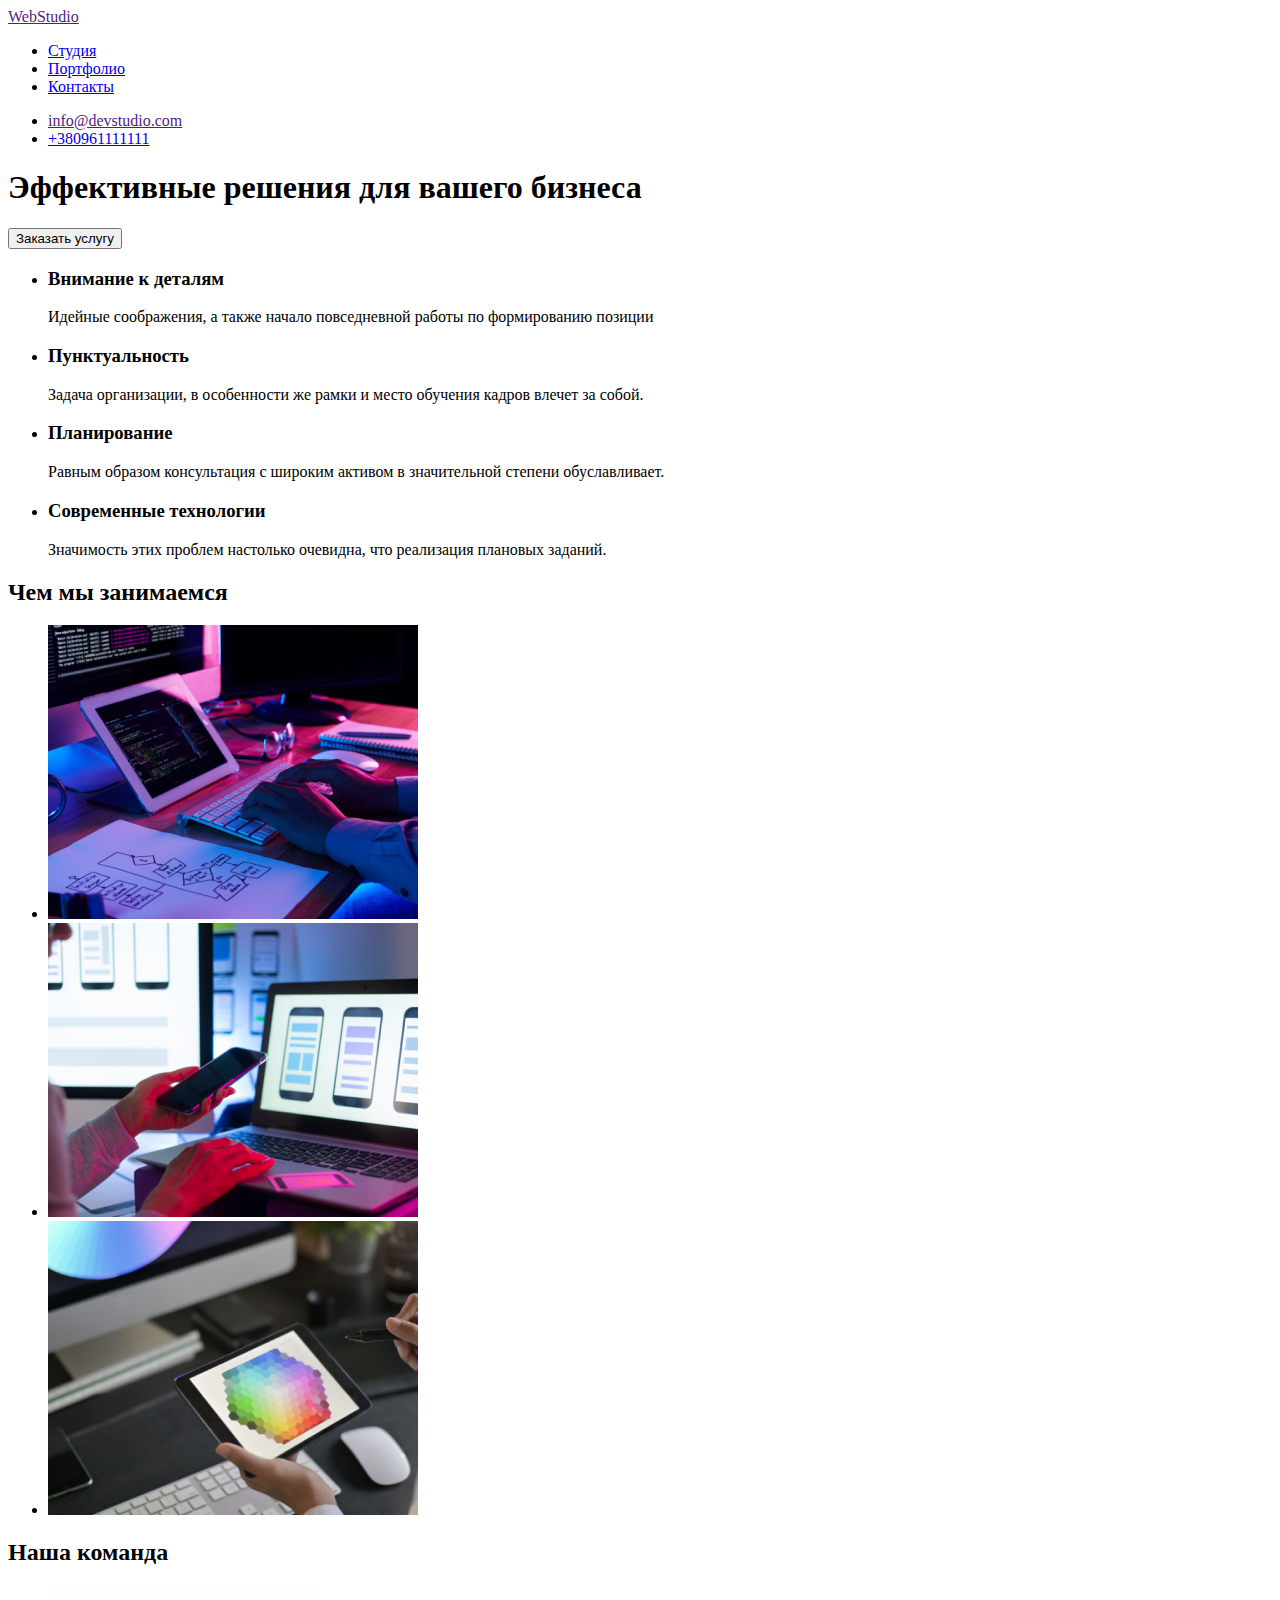
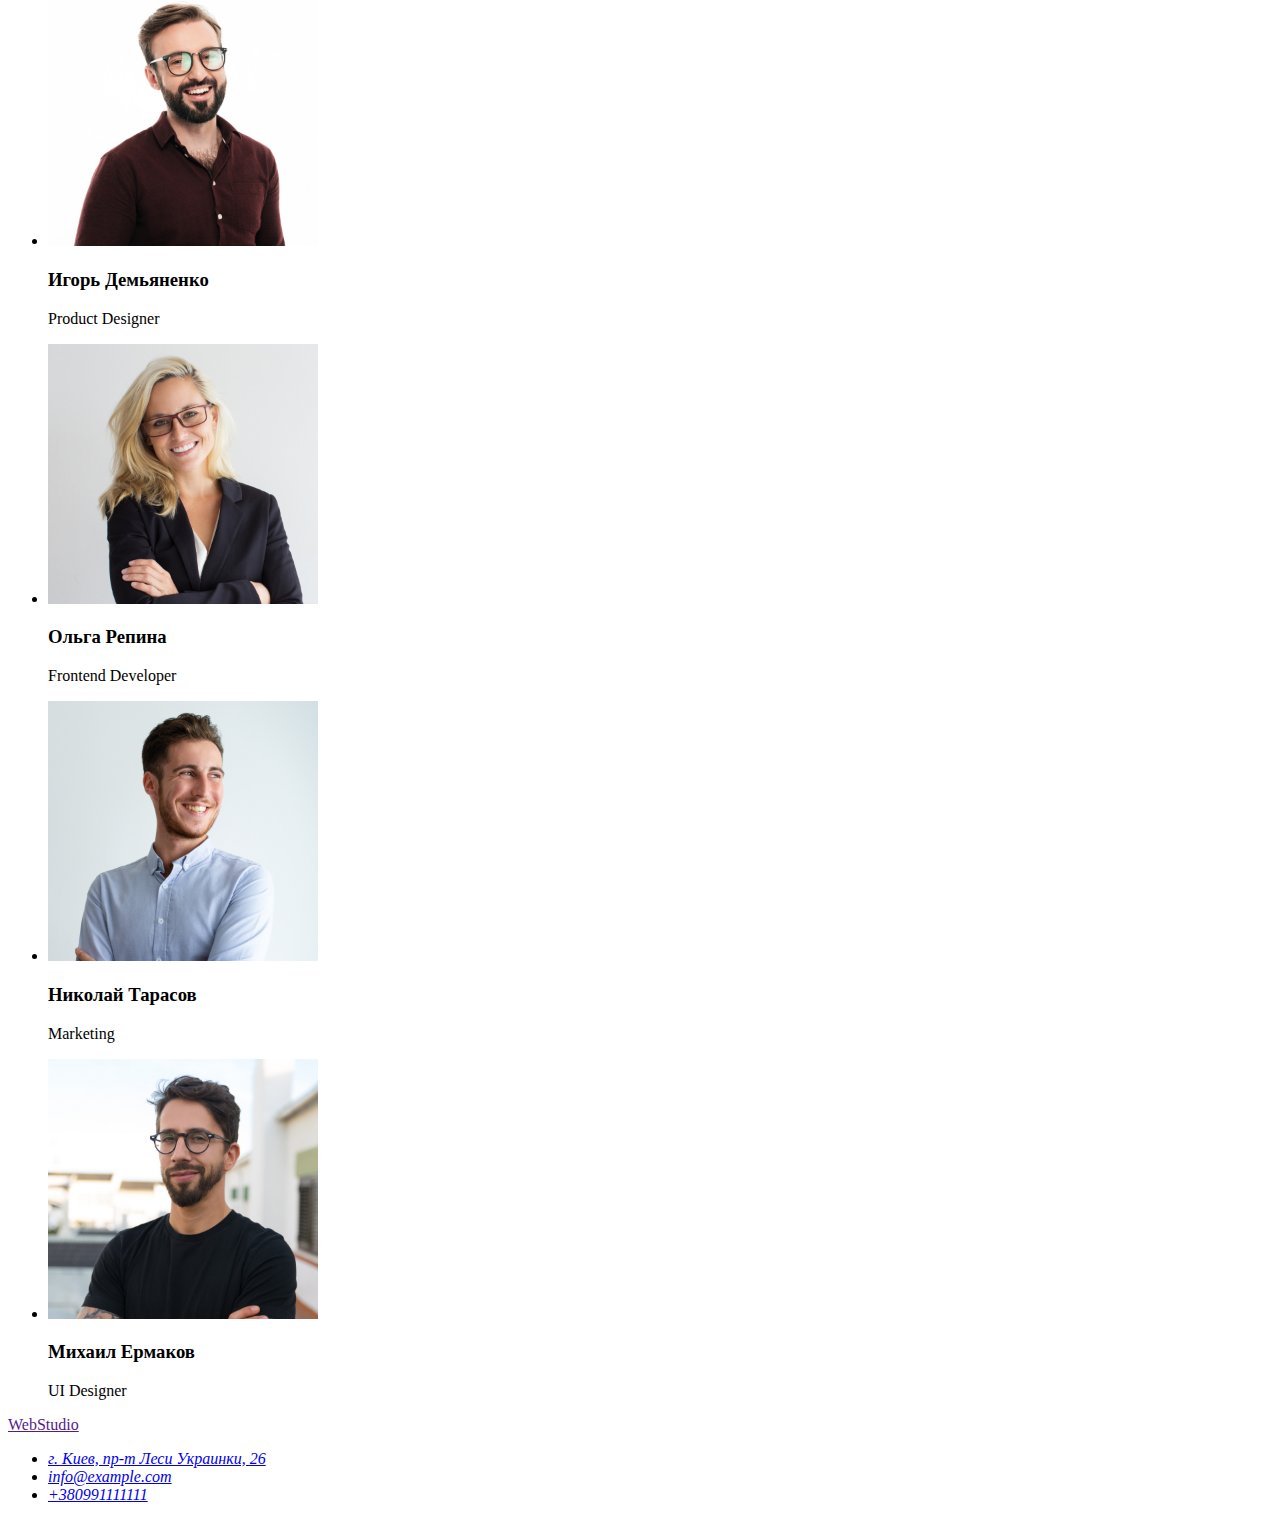
==== index.html @ a827f058 "1" ====
<!DOCTYPE html>
<html lang="en">
<head>
    <meta charset="UTF-8">
    <meta name="viewport" content="width=device-width, initial-scale=1.0">
    <title>WebStudio</title>
</head>
<body>
    <header>
      <nav>
        <a href="">WebStudio</a>
        <ul>
          <li><a href="#studio">Студия</a></li>
          <li><a href="#portfolio">Портфолио</a></li>
          <li><a href="#contacts">Контакты</a></li>
        </ul>
      </nav>
    </header>  
    <header>
        <ul>
          <li><a href="">info@devstudio.com</a></li>
          <li><a href="tel:+380961111111">+380961111111</a></Li>        
        </ul>
    </header>
    <!-- Уникальный контент страницы -->
    <main>
    <section id="studio">
       <div>
          <h1>Эффективные решения для вашего бизнеса</h1>
          <button type="button">Заказать услугу</button>
       </div>
    </section>
    <section>
    <!-- скрытый заголовок h2 -->
            <h2 hidden>особенности</h2>  
       <div>
        <ul>
            <li>
            <h3>Внимание к деталям</h3>
            <p>Идейные соображения, а также
                начало повседневной работы по
                формированию позиции
            </p>
            </li>
            <li>
            <h3>Пунктуальность</h3>
            <p>Задача организации, в особенности 
               же рамки и место обучения кадров 
               влечет за собой.
            </p>
            </li>
            <li>
            <h3>Планирование</h3>
            <p>Равным образом консультация с
               широким активом в значительной 
               степени обуславливает.
            </p>           
            </li>
            <li>
            <h3>Современные технологии</h3>
            <p>Значимость этих проблем настолько
               очевидна, что реализация плановых 
               заданий.
            </p>
            </li>
        </ul>                       
       </div>
    </section>
    <section id="portfolio">
        
            <h2>Чем мы занимаемся</h2>  
        <ul>
            <li><img src="img/img-1.jpg" width="370" height="294" alt="Розработка сайта" /></li>
            <li><img src="img/img-2.jpg" width="370" height="294" alt="Адаптация сайта" /></li>
            <li><img src="img/img-3.jpg" width="370" height="294" alt="Дизайн сайта" /></li>
        </ul>            
    </section>
    <section>     
            <h2>Наша команда</h2>       
        <ul>
            <li>
            <img src="img/img-4.jpg" width="270" height="260" alt="Product Designer Игорь Демьяненко" />
            <h3 lang="ru">Игорь Демьяненко</h3>
            <p lang="en">Product Designer</p>
        </ul>
       
        <ul>
            <li>
            <img src="img/img-5.jpg" width="270" height="260" alt="Frontend Developer Ольга Репина" />
            <h3 lang="ru">Ольга Репина</h3>
            <p lang="en">Frontend Developer</p>
        </ul>
       
        <ul>
            <li>
            <img src="img/img-6.jpg" width="270" height="260" alt="Marketing Николай Тарасов" />
            <h3 lang="ru">Николай Тарасов</h3>
            <p lang="en">Marketing</p>
        </ul>
        <ul>
            <li>
            <img src="img/img-7.jpg" width="270" height="260" alt="UI Designer Михаил Ермаков" />
            <h3 lang="ru">Михаил Ермаков</h3>
            <p lang="en">UI Designer</p>
        </ul>
    </section>
    </main> 
    <footer id="contacts">
        <a href="">WebStudio</a>
        <address>
            <ul>
                <li><a href="https://goo.gl/maps/YbcNqUV9bsxS3P7BA" target="blanc" rel="noopener noopener"> г. Киев, пр-т Леси Украинки, 26 </a></li>
                <li><a href="mailto:info@example.com">info@example.com</a></li>
                <li><a href="tel:+380991111111">+380991111111</a></li>
            </ul>
        </address>
    </footer>
</body>
</html>
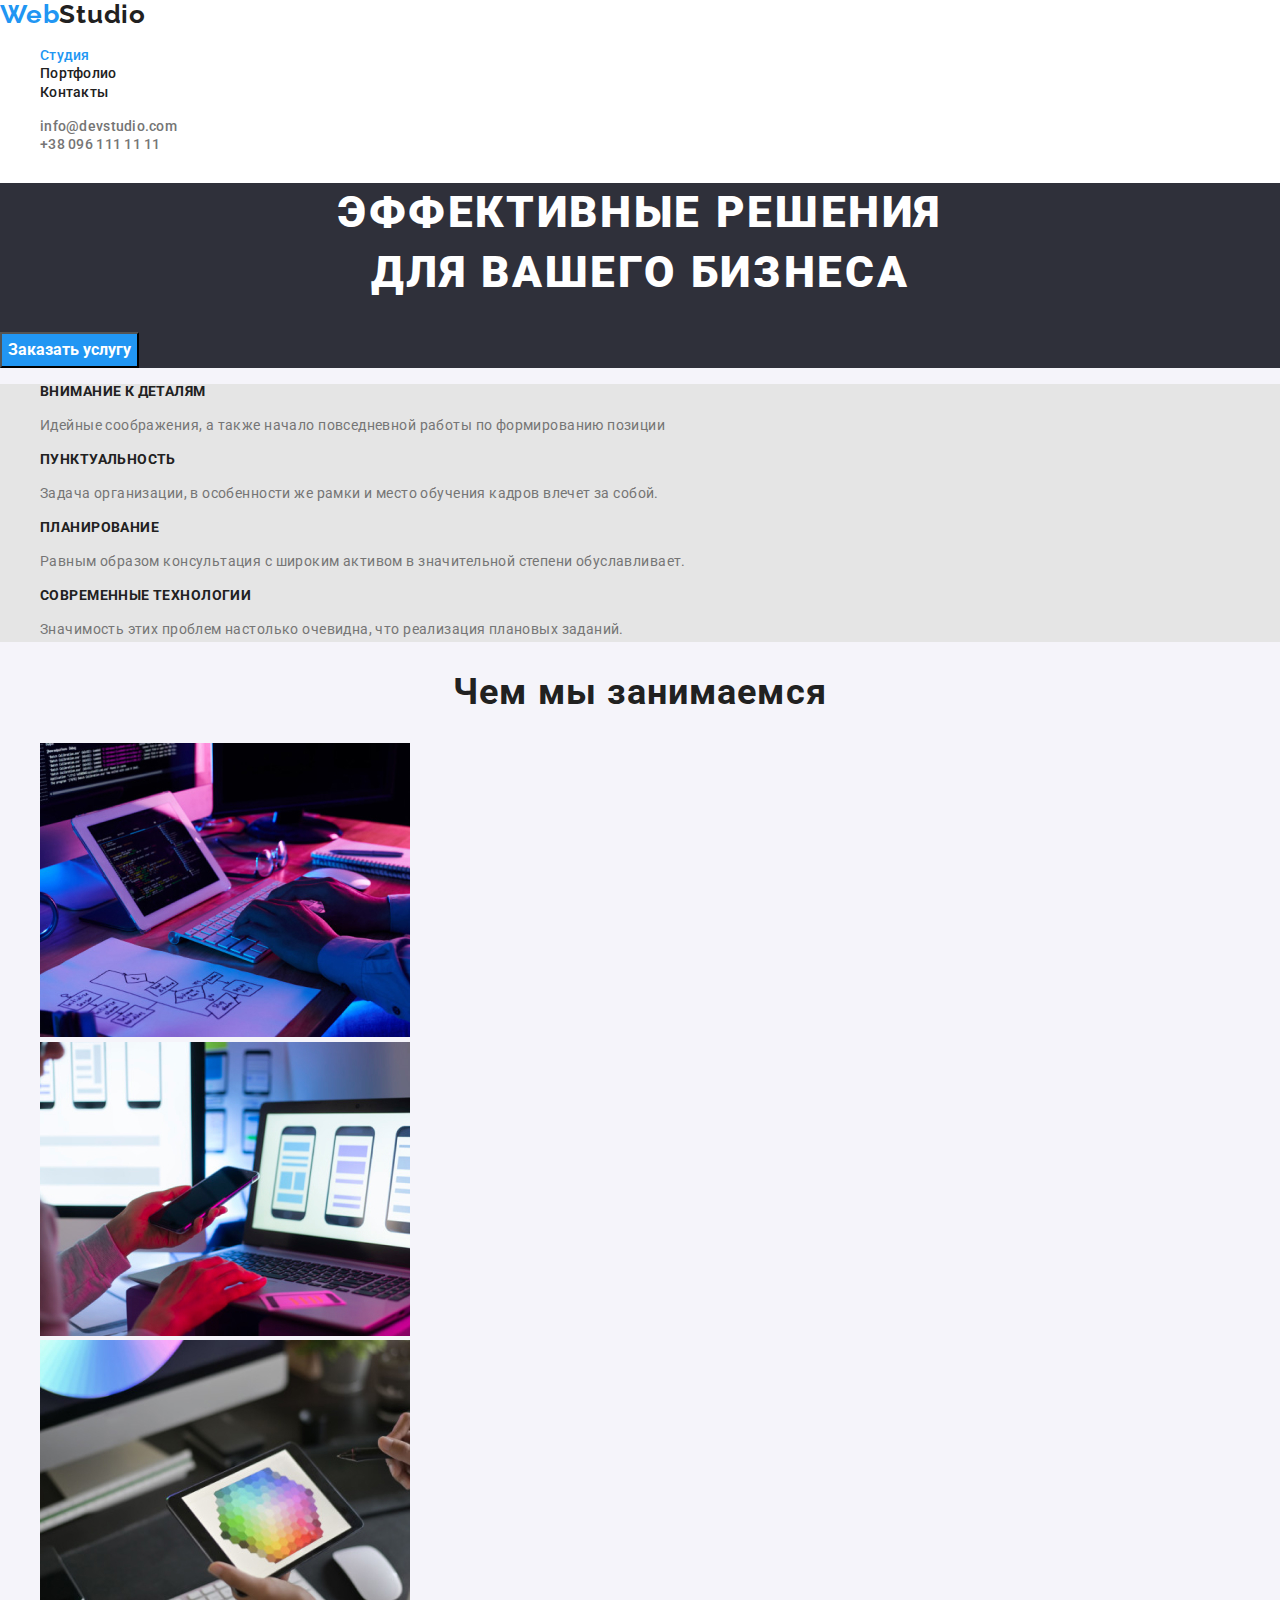
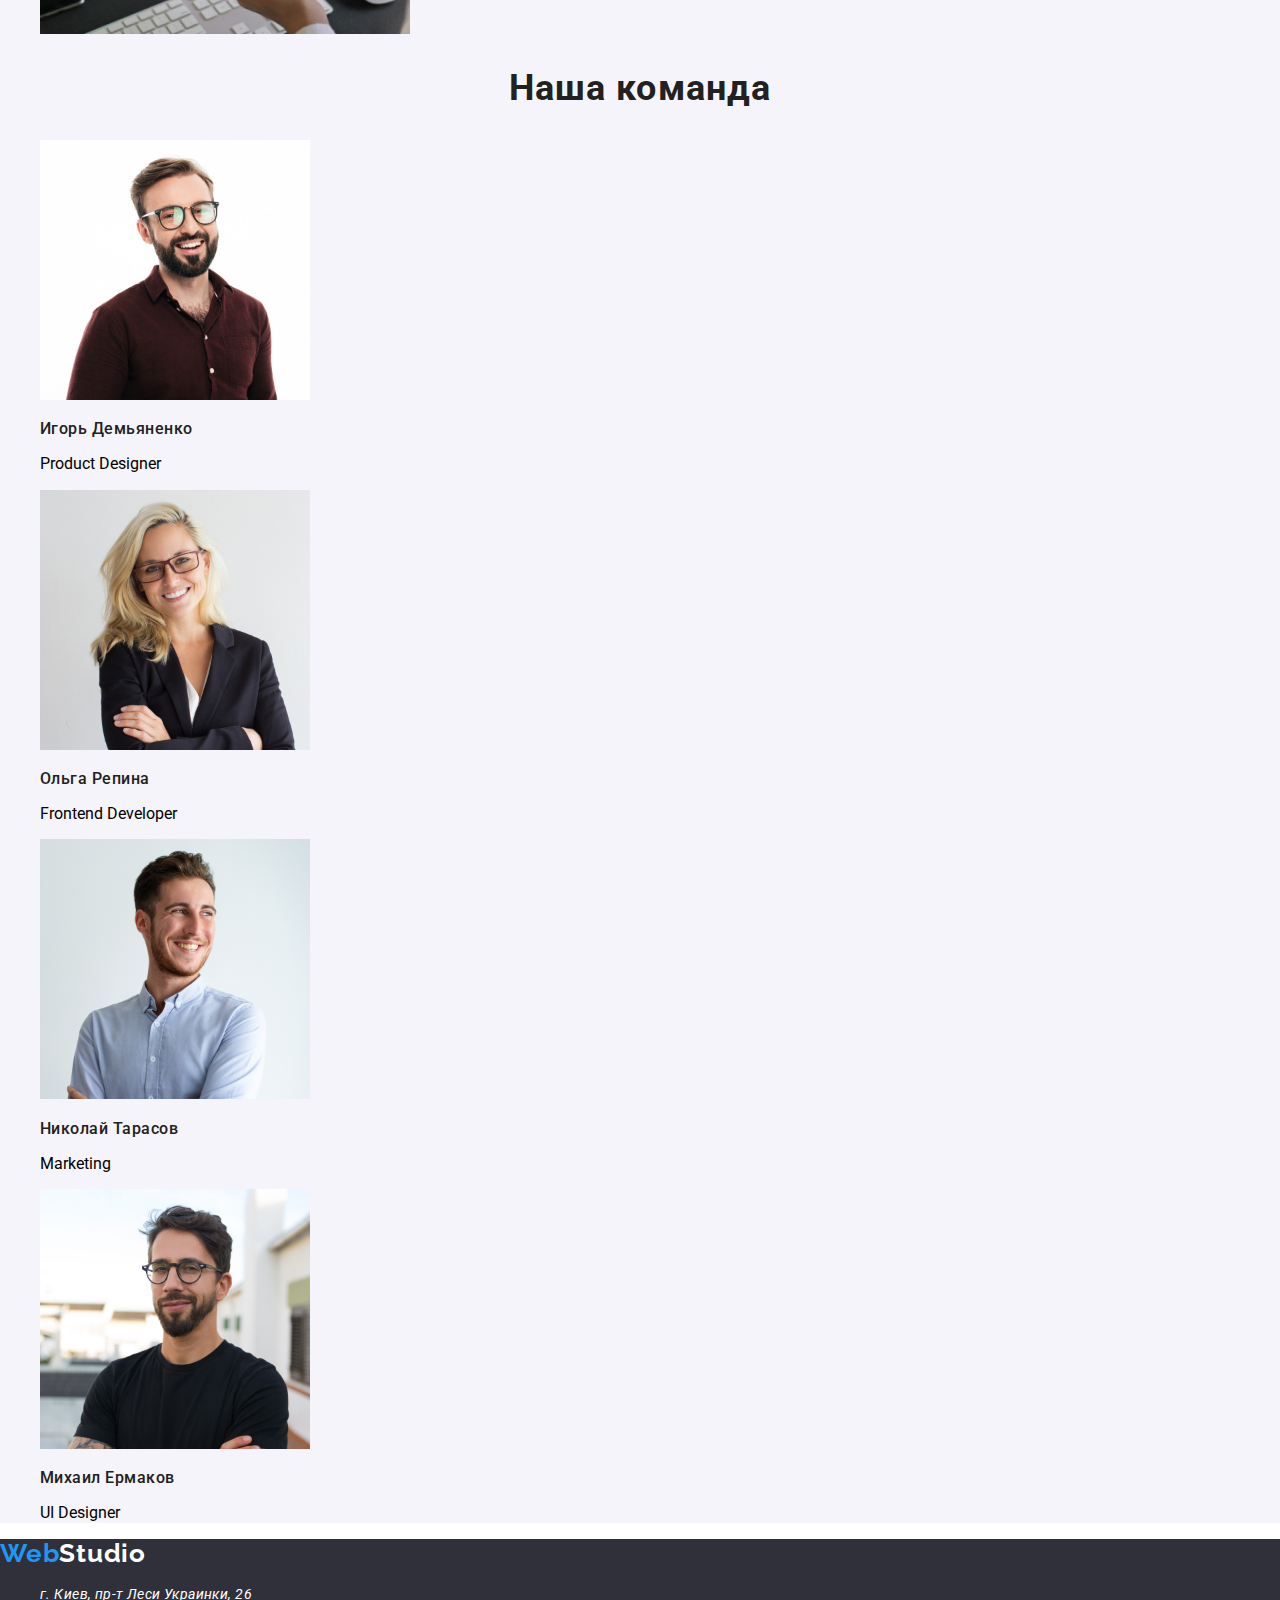
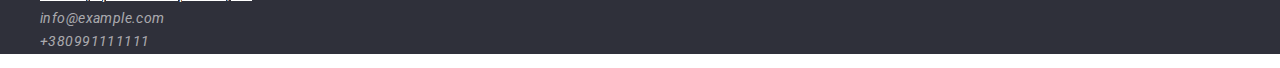
==== commit 411bffc5: "1-Стилизацыя текста 1 сраницы" ====
--- a/index.html
+++ b/index.html
@@ -1,64 +1,75 @@
 <!DOCTYPE html>
-<html lang="en">
+<html lang="ru">
 <head>
     <meta charset="UTF-8">
     <meta name="viewport" content="width=device-width, initial-scale=1.0">
     <title>WebStudio</title>
+    <link href="https://fonts.googleapis.com/css2?family=Raleway:wght@700&family=Roboto:wght@400;500;700;900&display=swap"
+        rel="stylesheet">
+        <link rel="stylesheet" href="https://cdnjs.cloudflare.com/ajax/libs/modern-normalize/1.0.0/modern-normalize.css">
+    <link rel="stylesheet" href="./css/styles.css">
 </head>
 <body>
+
+    <!-- Хэдэр  -->
+   
     <header>
-      <nav>
-        <a href="">WebStudio</a>
+      <nav class="site-nav">
+        <a href="./index.html" class="nav-logo">Web<span class="logo-studio">Studio</span></a>
         <ul>
-          <li><a href="#studio">Студия</a></li>
-          <li><a href="#portfolio">Портфолио</a></li>
-          <li><a href="#contacts">Контакты</a></li>
+          <li><a href="#studio" class="site-link current">Студия</a></li>
+          <li><a href="./portfolio.html" class="site-link">Портфолио</a></li>
+          <li><a href="#contacts" class="site-link">Контакты</a></li>
         </ul>
       </nav>
-    </header>  
-    <header>
+    
         <ul>
-          <li><a href="">info@devstudio.com</a></li>
-          <li><a href="tel:+380961111111">+380961111111</a></Li>        
+          <li><a href="mailto:info@devstudio.com" class="info">info@devstudio.com</a></li>
+          <li><a href="tel:+380961111111" class="info">+38 096 111 11 11</a></li>        
         </ul>
+   
     </header>
     <!-- Уникальный контент страницы -->
     <main>
-    <section id="studio">
+    
+    <!-- Герой -->
+    <section class="hero">
        <div>
-          <h1>Эффективные решения для вашего бизнеса</h1>
-          <button type="button">Заказать услугу</button>
+          <h1 class="hero-title">Эффективные решения<br> для вашего бизнеса</h1>
+          <button type="button" class="btn">Заказать услугу</button>
        </div>
     </section>
-    <section>
+   
+    <!-- Детали -->
+    <section class="details">
     <!-- скрытый заголовок h2 -->
-            <h2 hidden>особенности</h2>  
+            <h2 hidden>Особенности</h2>  
        <div>
         <ul>
             <li>
-            <h3>Внимание к деталям</h3>
-            <p>Идейные соображения, а также
+            <h3 class="details-title">Внимание к деталям</h3>
+            <p class="details-text">Идейные соображения, а также
                 начало повседневной работы по
                 формированию позиции
             </p>
             </li>
             <li>
-            <h3>Пунктуальность</h3>
-            <p>Задача организации, в особенности 
+            <h3 class="details-title">Пунктуальность</h3>
+            <p class="details-text">Задача организации, в особенности 
                же рамки и место обучения кадров 
                влечет за собой.
             </p>
             </li>
             <li>
-            <h3>Планирование</h3>
-            <p>Равным образом консультация с
+            <h3 class="details-title">Планирование</h3>
+            <p class="details-text">Равным образом консультация с
                широким активом в значительной 
                степени обуславливает.
             </p>           
             </li>
             <li>
-            <h3>Современные технологии</h3>
-            <p>Значимость этих проблем настолько
+            <h3 class="details-title">Современные технологии</h3>
+            <p class="details-text">Значимость этих проблем настолько
                очевидна, что реализация плановых 
                заданий.
             </p>
@@ -66,52 +77,56 @@
         </ul>                       
        </div>
     </section>
-    <section id="portfolio">
-        
-            <h2>Чем мы занимаемся</h2>  
+   
+    <!-- Чем занимаемся -->
+    <section class="occupation">
+            <h2 class="occupation-title">Чем мы занимаемся</h2>  
         <ul>
             <li><img src="img/img-1.jpg" width="370" height="294" alt="Розработка сайта" /></li>
             <li><img src="img/img-2.jpg" width="370" height="294" alt="Адаптация сайта" /></li>
             <li><img src="img/img-3.jpg" width="370" height="294" alt="Дизайн сайта" /></li>
         </ul>            
     </section>
-    <section>     
-            <h2>Наша команда</h2>       
+    
+    <!-- Команда -->
+    <section class="team">     
+            <h2 class="team-title">Наша команда</h2>       
         <ul>
             <li>
-            <img src="img/img-4.jpg" width="270" height="260" alt="Product Designer Игорь Демьяненко" />
-            <h3 lang="ru">Игорь Демьяненко</h3>
-            <p lang="en">Product Designer</p>
-        </ul>
-       
-        <ul>
+                <img src="img/img-4.jpg" width="270" height="260" alt="Product Designer Игорь Демьяненко" />
+                <h3 class="team-names">Игорь Демьяненко</h3>
+                <p class="team-tex">Product Designer</p>
+            </li>
+            
             <li>
-            <img src="img/img-5.jpg" width="270" height="260" alt="Frontend Developer Ольга Репина" />
-            <h3 lang="ru">Ольга Репина</h3>
-            <p lang="en">Frontend Developer</p>
-        </ul>
-       
-        <ul>
+                <img src="img/img-5.jpg" width="270" height="260" alt="Frontend Developer Ольга Репина" />
+                <h3 class="team-names">Ольга Репина</h3>
+                <p class="team-tex">Frontend Developer</p>
+            </li>
             <li>
-            <img src="img/img-6.jpg" width="270" height="260" alt="Marketing Николай Тарасов" />
-            <h3 lang="ru">Николай Тарасов</h3>
-            <p lang="en">Marketing</p>
-        </ul>
-        <ul>
+                <img src="img/img-6.jpg" width="270" height="260" alt="Marketing Николай Тарасов" />
+                <h3 class="team-names">Николай Тарасов</h3>
+                <p class="team-tex">Marketing</p>
+            </li>
+        
             <li>
-            <img src="img/img-7.jpg" width="270" height="260" alt="UI Designer Михаил Ермаков" />
-            <h3 lang="ru">Михаил Ермаков</h3>
-            <p lang="en">UI Designer</p>
+                <img src="img/img-7.jpg" width="270" height="260" alt="UI Designer Михаил Ермаков" />
+                <h3 class="team-names">Михаил Ермаков</h3>
+                <p class="team-tex">UI Designer</p>
+            </li>
         </ul>
     </section>
     </main> 
-    <footer id="contacts">
-        <a href="">WebStudio</a>
-        <address>
+
+    <!-- Футер -->
+    <footer class="footer">
+        <a href="./index.html" class="footer-logo">Web<span class="footer-span">Studio</span></a>
+        
+        <address id="contacts" class="f-address">
             <ul>
-                <li><a href="https://goo.gl/maps/YbcNqUV9bsxS3P7BA" target="blanc" rel="noopener noopener"> г. Киев, пр-т Леси Украинки, 26 </a></li>
-                <li><a href="mailto:info@example.com">info@example.com</a></li>
-                <li><a href="tel:+380991111111">+380991111111</a></li>
+                <li><a href="https://goo.gl/maps/YbcNqUV9bsxS3P7BA" target="blanc" rel="noopener noopener" class="f-address"> г. Киев, пр-т Леси Украинки, 26 </a></li>
+                <li><a href="mailto:info@example.com" class="footer-info">info@example.com</a></li>
+                <li><a href="tel:+380991111111" class="footer-info">+380991111111</a></li>
             </ul>
         </address>
     </footer>
--- a/css/styles.css
+++ b/css/styles.css
@@ -0,0 +1,265 @@
+:root {
+    --primary-text-color: #212121;
+    --text-color-p: #757575;    
+    --white: #FFFFFF;
+    --main-background: #E5E5E5;
+    --hero-footer-bcg: #2F303A;
+    --blue: #2196F3;
+    --footer-address: rgba(255, 255, 255, 0.6);
+    --bcg-team: #F5F4FA
+    }
+
+              /* site-nav */
+body {
+    font-family: Roboto, sans-serif;
+}
+
+li{
+    list-style: none;
+}
+
+.site-nav {
+    background-color: var(--white);
+}
+
+.nav-logo {
+    color: var(--blue);
+    font-family: Raleway, sans-serif;
+    font-weight: 700;
+    font-size: 26px;
+    list-style: 1.2;
+    letter-spacing: 0.03em;
+    text-decoration: none;
+}
+.logo-studio{
+    color: var(--primary-text-color);
+  
+}
+
+.site-link {
+    color: var(--primary-text-color);
+    font-weight: 500;
+    font-size: 14px;
+    line-height: 0.87;
+    letter-spacing: 0.02em;
+    text-decoration: none;
+}
+    .site-link:hover,
+    .site-link:focus {
+    color: var(--blue);
+
+}
+
+ .site-link.current{
+    color: var(--blue);
+    text-decoration: none;
+} 
+
+.info{
+    color: var(--text-color-p);
+
+    font-weight: 500;
+    font-size: 14px;
+    line-height: 1.14;
+    letter-spacing: 0.02em;
+    text-decoration: none;
+}
+.info:hover,
+.info:focus{
+    color: var(--blue);
+}
+
+main{
+    background-color: var(--bcg-team);
+}
+
+/* hero */
+.hero {
+    background-color: var(--hero-footer-bcg);
+}
+
+
+.hero-title{
+    color: var(--white);
+    font-weight: 900;
+    font-size: 44px;
+    line-height: 1.36;
+    
+
+    text-align: center;
+    letter-spacing: 0.06em;
+    text-transform: uppercase;
+    
+}
+
+.btn{
+    color: var(--white);
+    background-color: var(--blue);
+    text-decoration: none;
+    
+    font-weight: 700;
+    font-size: 16px;
+    line-height: 1.87;
+}
+
+/* details */
+.details-title{
+    color: var(--primary-text-color);
+
+    font-weight: 700;
+    font-size: 14px;
+    line-height: 1.14;
+    letter-spacing: 0.03em;
+    text-transform: uppercase;
+}
+.details-text{
+    color: var(--text-color-p);
+
+    font-weight: 400;
+    font-size: 14px;
+    line-height: 1.71;
+    letter-spacing: 0.03em;
+}
+.details{
+    background-color: var(--main-background);
+}
+
+/* occupation */
+.occupation-title{
+    color: var(--primary-text-color);
+
+    font-weight: 700;
+    font-size: 36px;
+    line-height: 1.16;
+    text-align: center;
+    letter-spacing: 0.03em;
+}
+
+/* .occupation{
+    background-color: var(--main-background);   
+} */
+
+/* team */
+.team-title {
+    color: var(--primary-text-color);
+    font-weight: 700;
+    font-size: 36px;
+    line-height: 1.16;
+    text-align: center;
+    letter-spacing: 0.03em;
+}
+
+.team-names{
+    color: var(--primary-text-color);
+    font-weight: 500;
+    font-size: 16px;
+    line-height: 1.18;
+    /* text-align: center; */
+    letter-spacing: 0.03em;
+
+}
+.team-text{
+    color: var(--text-color-p);
+
+    font-weight: 400;
+    font-size: 16px;
+    line-height: 1.18
+    /* text-align: center; */
+    letter-spacing: 0.03em;
+}
+    
+
+/* .team{
+    background-color: var(--bcg-team);
+} */
+
+
+/* Portfolio */
+
+/* Фильтры */
+.filter-link{
+    color: var(--primary-text-color);
+
+    font-family: inherit;
+    font-weight: 500;
+    font-size: 16px;
+    line-height: 1.62;
+/* identical to box height, or 162% */
+
+text-align: center;
+letter-spacing: 0.03em;
+}
+.filter-link:hover,
+.filter-link:focus{
+    color: var(--blue);
+}
+
+/* Offer */
+.offer-title{
+    color: var(--primary-text-color);
+
+    font-weight: 700;
+    font-size: 18px;
+    line-height: 2;
+    letter-spacing: 0.06em;
+}
+
+.offer-text{
+    color: var(--text-color-p);
+
+    font-weight: 400;
+    font-size: 16px;
+    line-height: 1.8;
+    letter-spacing: 0.03em;
+}
+/* .offer-bcg{
+    background-color: var(--white);
+} */
+
+/* footer */
+.footer{
+    background-color: var(--hero-footer-bcg);
+}
+.footer-logo {
+    color: var(--blue);
+
+    font-family: Raleway, sans-serif;
+    font-weight: 700;
+    font-size: 26px;
+    list-style: 1.2;
+    letter-spacing: 0.03em;
+    text-decoration: none;
+}
+.footer-span {
+    color: var(--white);
+}   
+
+.f-address{
+    color: var(--white);
+
+    font-weight: 400;
+    font-size: 14px;
+    line-height: 1.71;
+    letter-spacing: 0.03em;
+}
+
+.f-address:hover,
+.f-address:focus{
+    color: var(--blue);
+}
+
+.footer-info {
+    color: var(--footer-address);
+
+    font-weight: 400;
+    font-size: 14px;
+    line-height: 1.71
+    letter-spacing: 0.03em;
+    text-decoration: none;
+
+}
+
+.footer-info:hover,
+.footer-info:focus {
+    color: var(--blue);
+}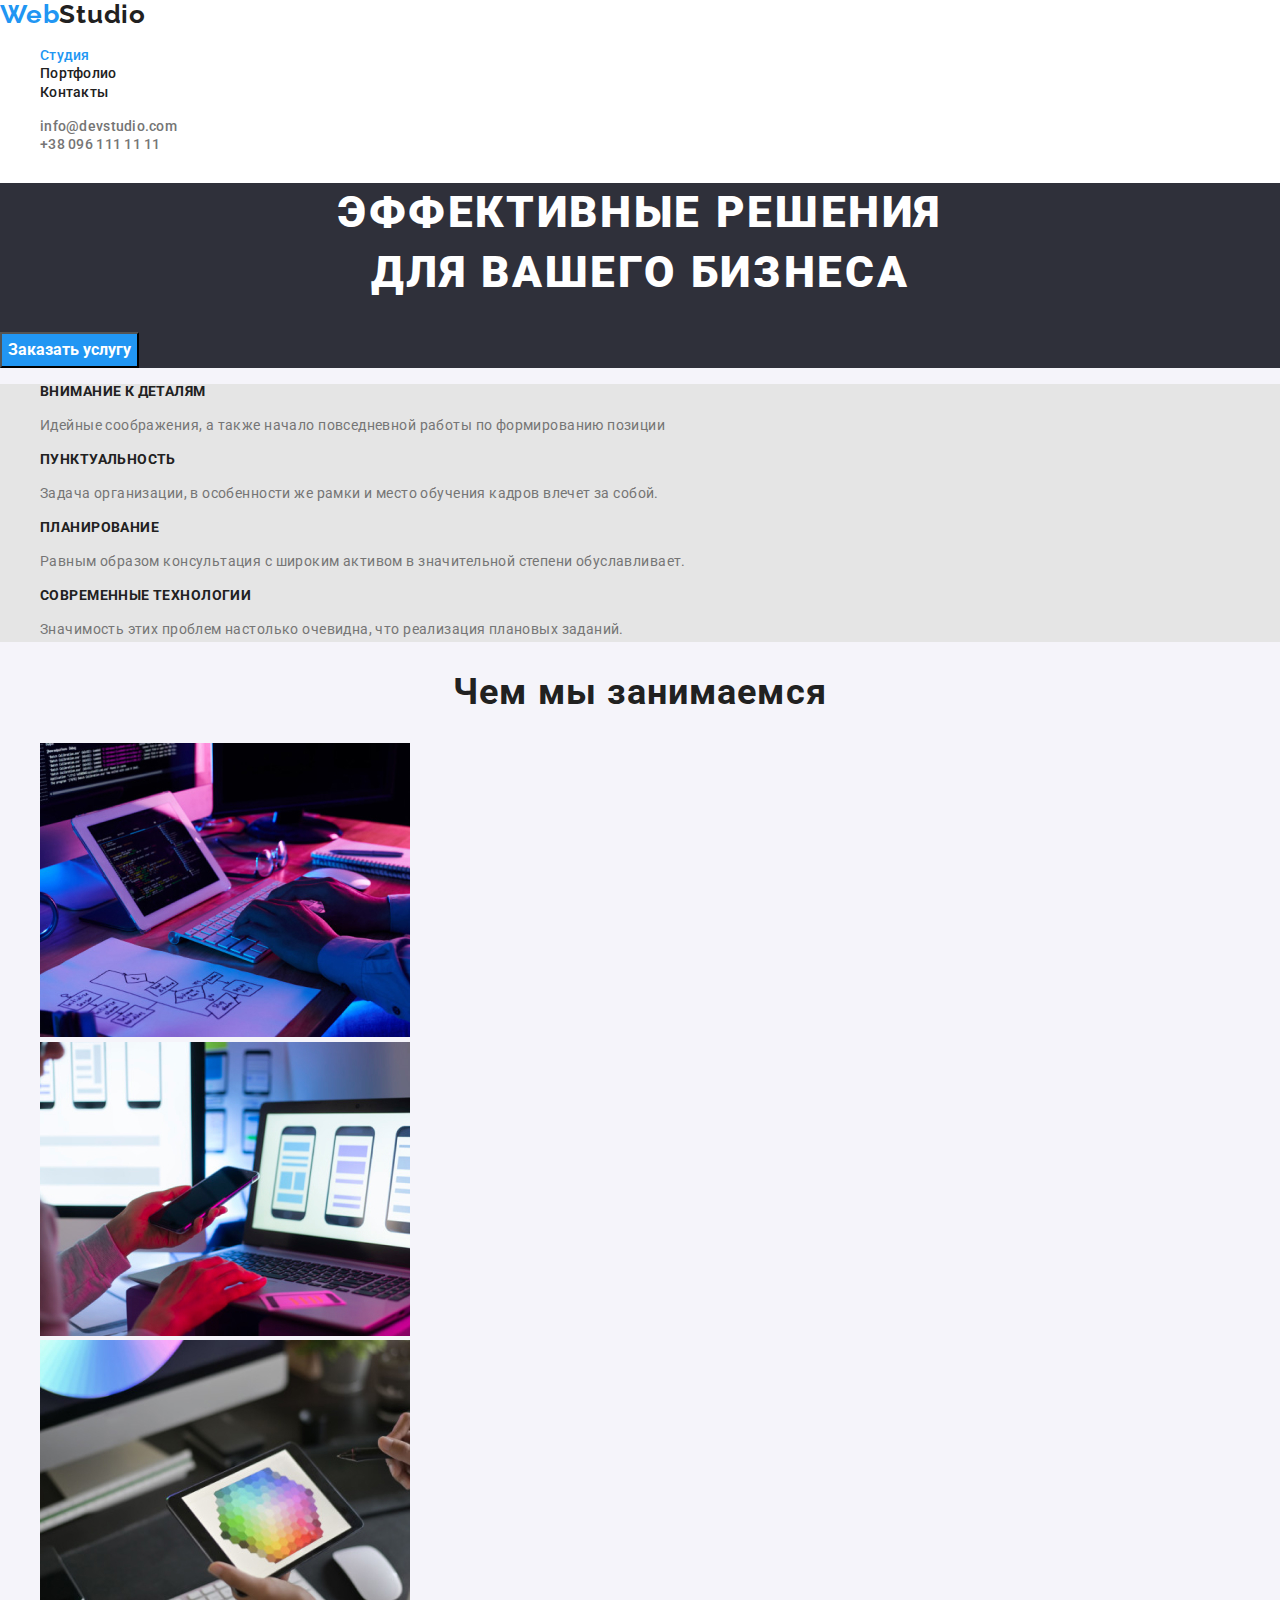
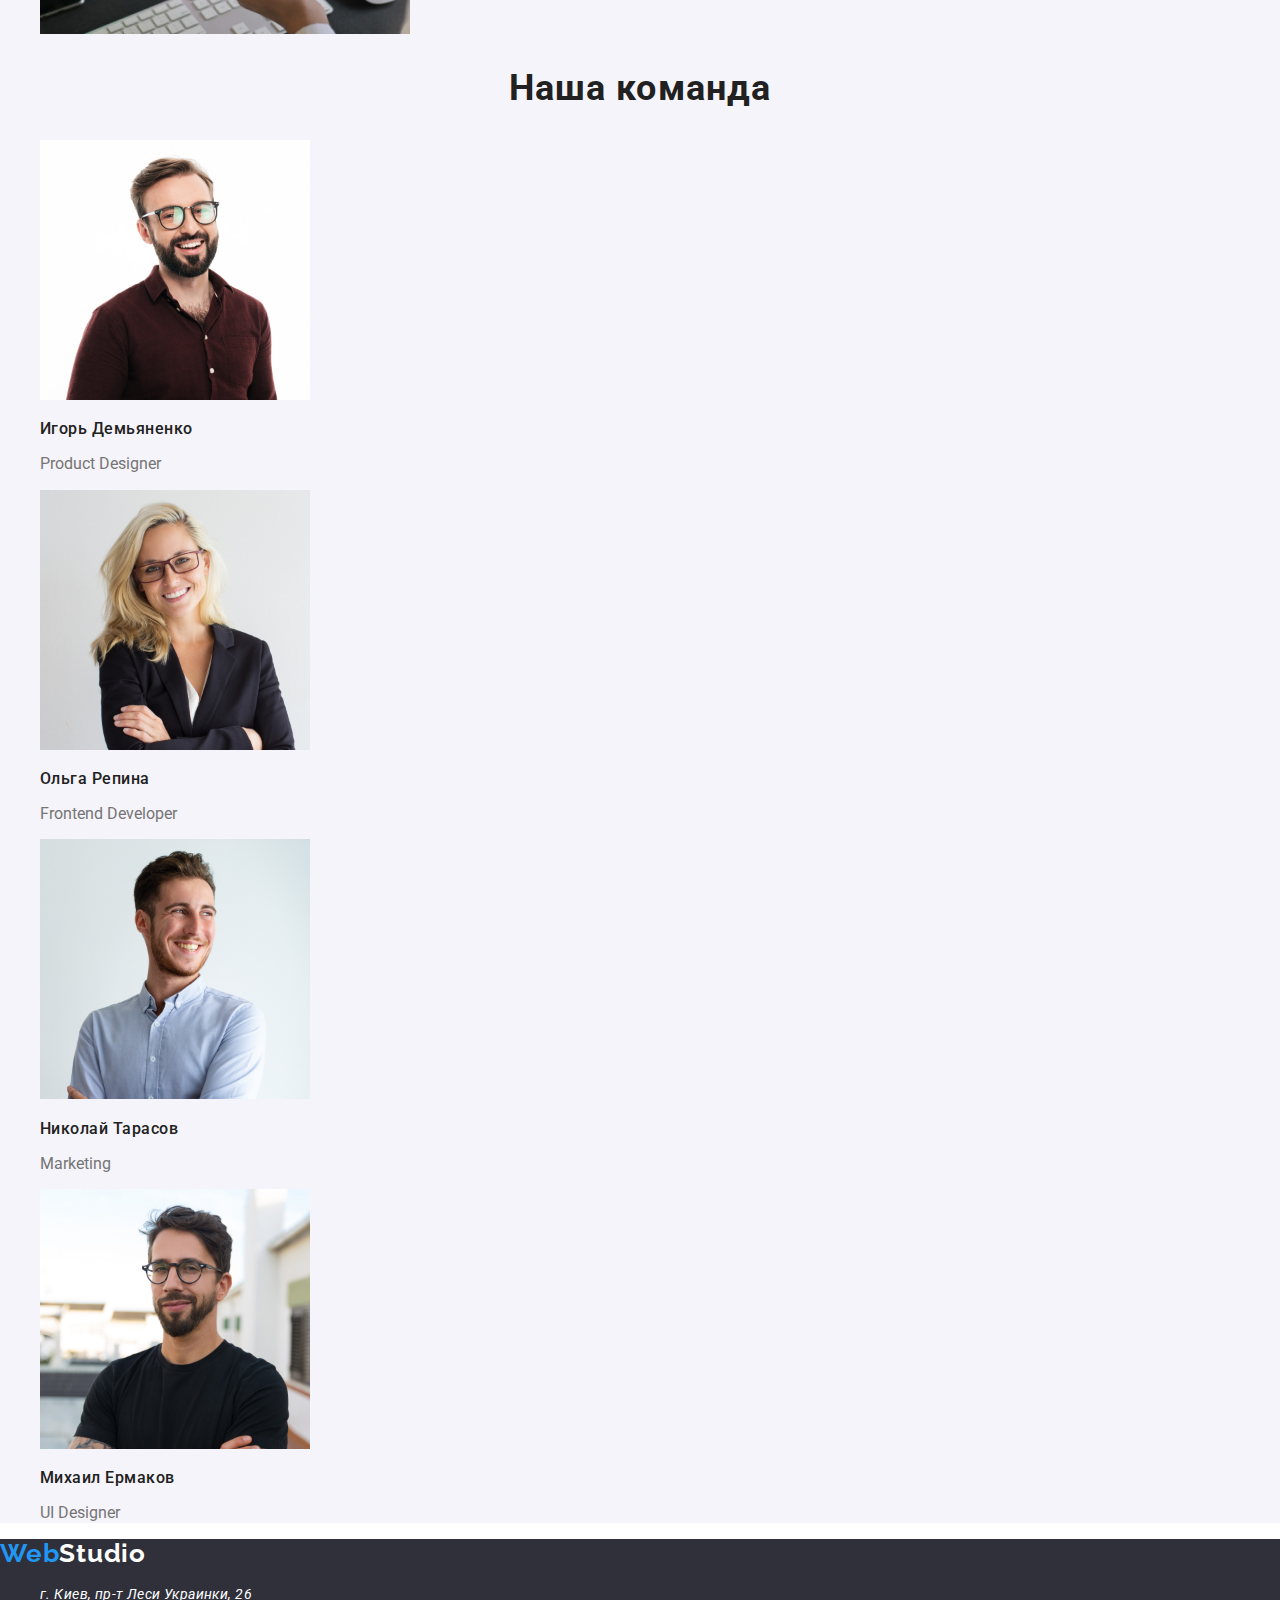
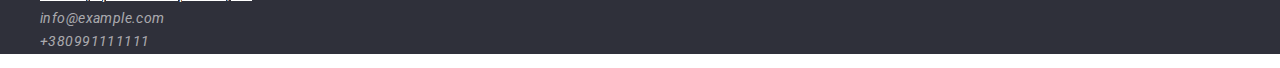
==== commit 1e2a96a1: "1.2-Стилизация текста 1 сраницы" ====
--- a/index.html
+++ b/index.html
@@ -7,12 +7,11 @@
     <link href="https://fonts.googleapis.com/css2?family=Raleway:wght@700&family=Roboto:wght@400;500;700;900&display=swap"
         rel="stylesheet">
         <link rel="stylesheet" href="https://cdnjs.cloudflare.com/ajax/libs/modern-normalize/1.0.0/modern-normalize.css">
-    <link rel="stylesheet" href="./css/styles.css">
+        <link rel="stylesheet" href="./css/styles.css">
 </head>
 <body>
 
-    <!-- Хэдэр  -->
-   
+    <!-- Хэдэр -->   
     <header>
       <nav class="site-nav">
         <a href="./index.html" class="nav-logo">Web<span class="logo-studio">Studio</span></a>
@@ -27,9 +26,10 @@
           <li><a href="mailto:info@devstudio.com" class="info">info@devstudio.com</a></li>
           <li><a href="tel:+380961111111" class="info">+38 096 111 11 11</a></li>        
         </ul>
-   
     </header>
-    <!-- Уникальный контент страницы -->
+
+    <!--Уникальный контент страницы-->
+    
     <main>
     
     <!-- Герой -->
@@ -95,24 +95,24 @@
             <li>
                 <img src="img/img-4.jpg" width="270" height="260" alt="Product Designer Игорь Демьяненко" />
                 <h3 class="team-names">Игорь Демьяненко</h3>
-                <p class="team-tex">Product Designer</p>
+                <p class="team-text">Product Designer</p>
             </li>
             
             <li>
                 <img src="img/img-5.jpg" width="270" height="260" alt="Frontend Developer Ольга Репина" />
                 <h3 class="team-names">Ольга Репина</h3>
-                <p class="team-tex">Frontend Developer</p>
+                <p class="team-text">Frontend Developer</p>
             </li>
             <li>
                 <img src="img/img-6.jpg" width="270" height="260" alt="Marketing Николай Тарасов" />
                 <h3 class="team-names">Николай Тарасов</h3>
-                <p class="team-tex">Marketing</p>
+                <p class="team-text">Marketing</p>
             </li>
         
             <li>
                 <img src="img/img-7.jpg" width="270" height="260" alt="UI Designer Михаил Ермаков" />
                 <h3 class="team-names">Михаил Ермаков</h3>
-                <p class="team-tex">UI Designer</p>
+                <p class="team-text">UI Designer</p>
             </li>
         </ul>
     </section>
--- a/css/styles.css
+++ b/css/styles.css
@@ -9,7 +9,7 @@
     --bcg-team: #F5F4FA
     }
 
-              /* site-nav */
+/* site-nav */
 body {
     font-family: Roboto, sans-serif;
 }
@@ -50,7 +50,7 @@
 
 }
 
- .site-link.current{
+.site-link.current{
     color: var(--blue);
     text-decoration: none;
 } 
@@ -164,7 +164,7 @@
     font-weight: 400;
     font-size: 16px;
     line-height: 1.18
-    /* text-align: center; */
+/* text-align: center; */
     letter-spacing: 0.03em;
 }
     
@@ -256,7 +256,6 @@
     line-height: 1.71
     letter-spacing: 0.03em;
     text-decoration: none;
-
 }
 
 .footer-info:hover,
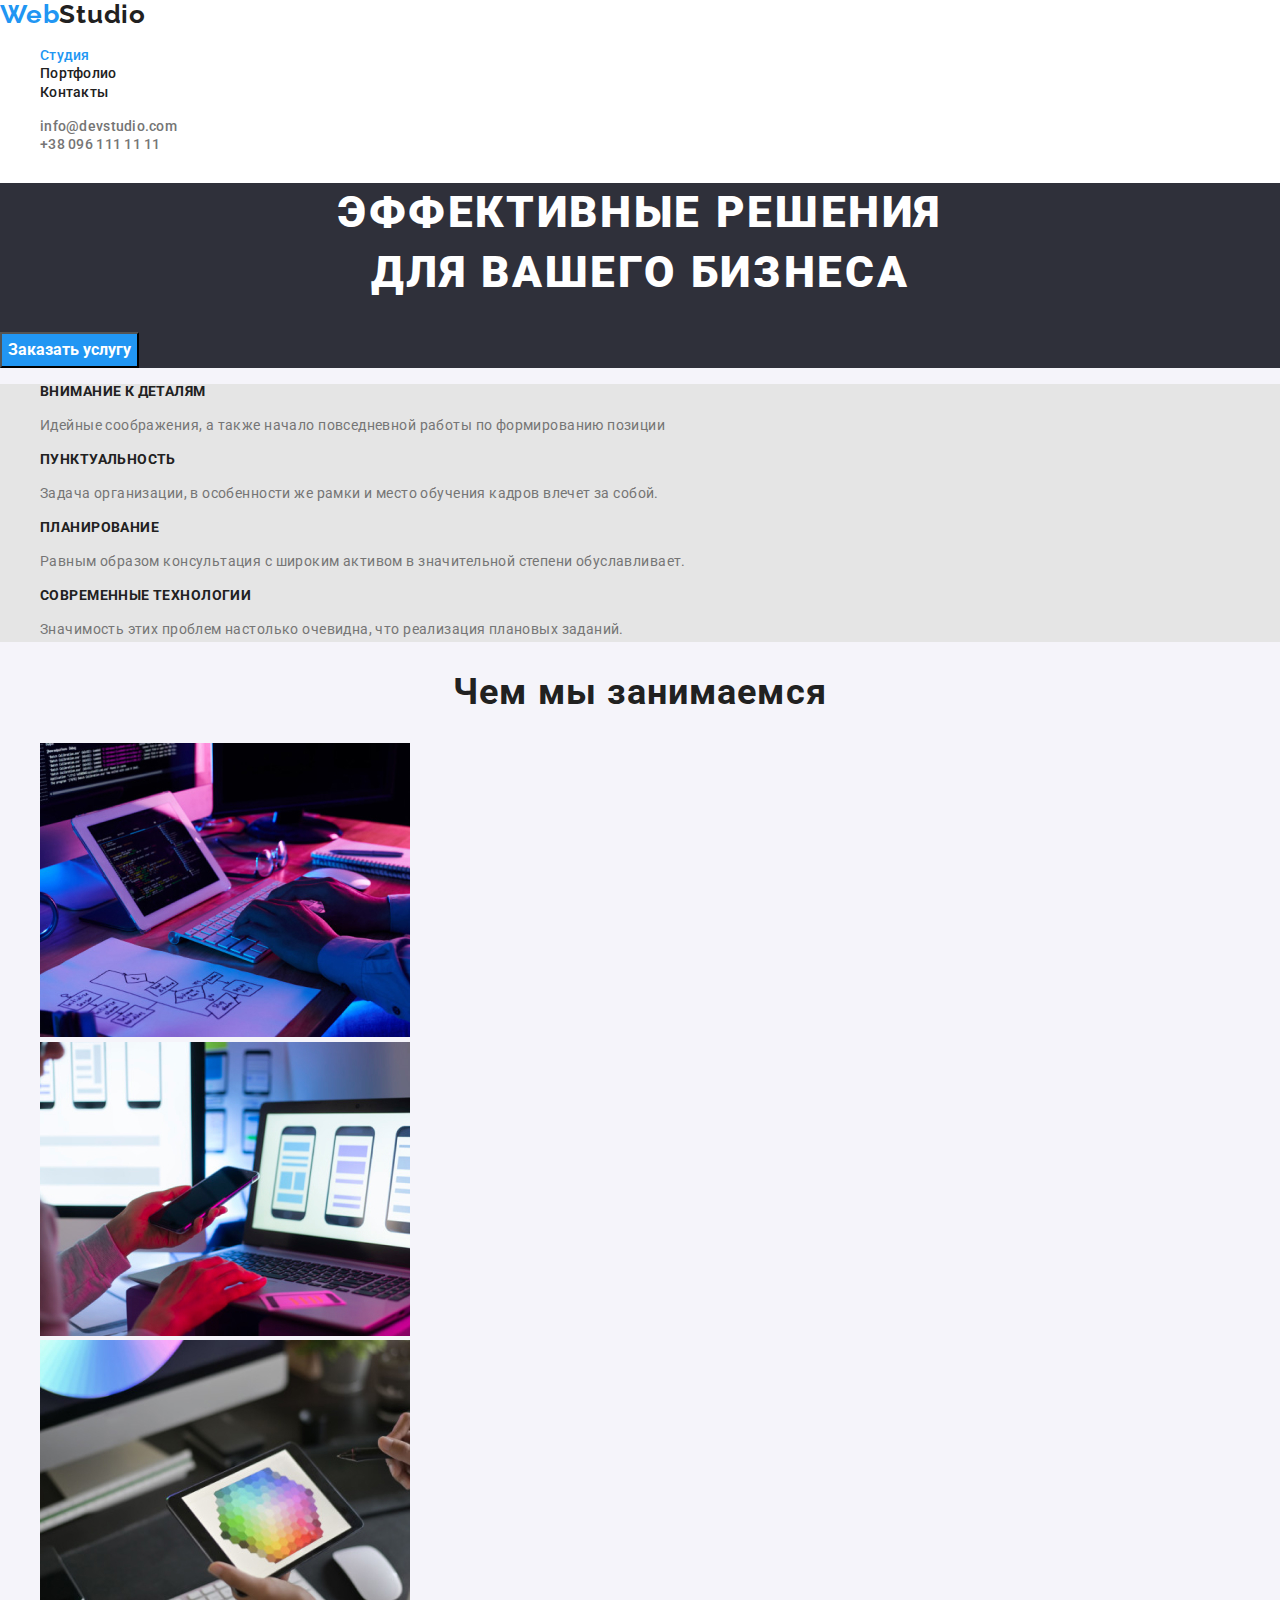
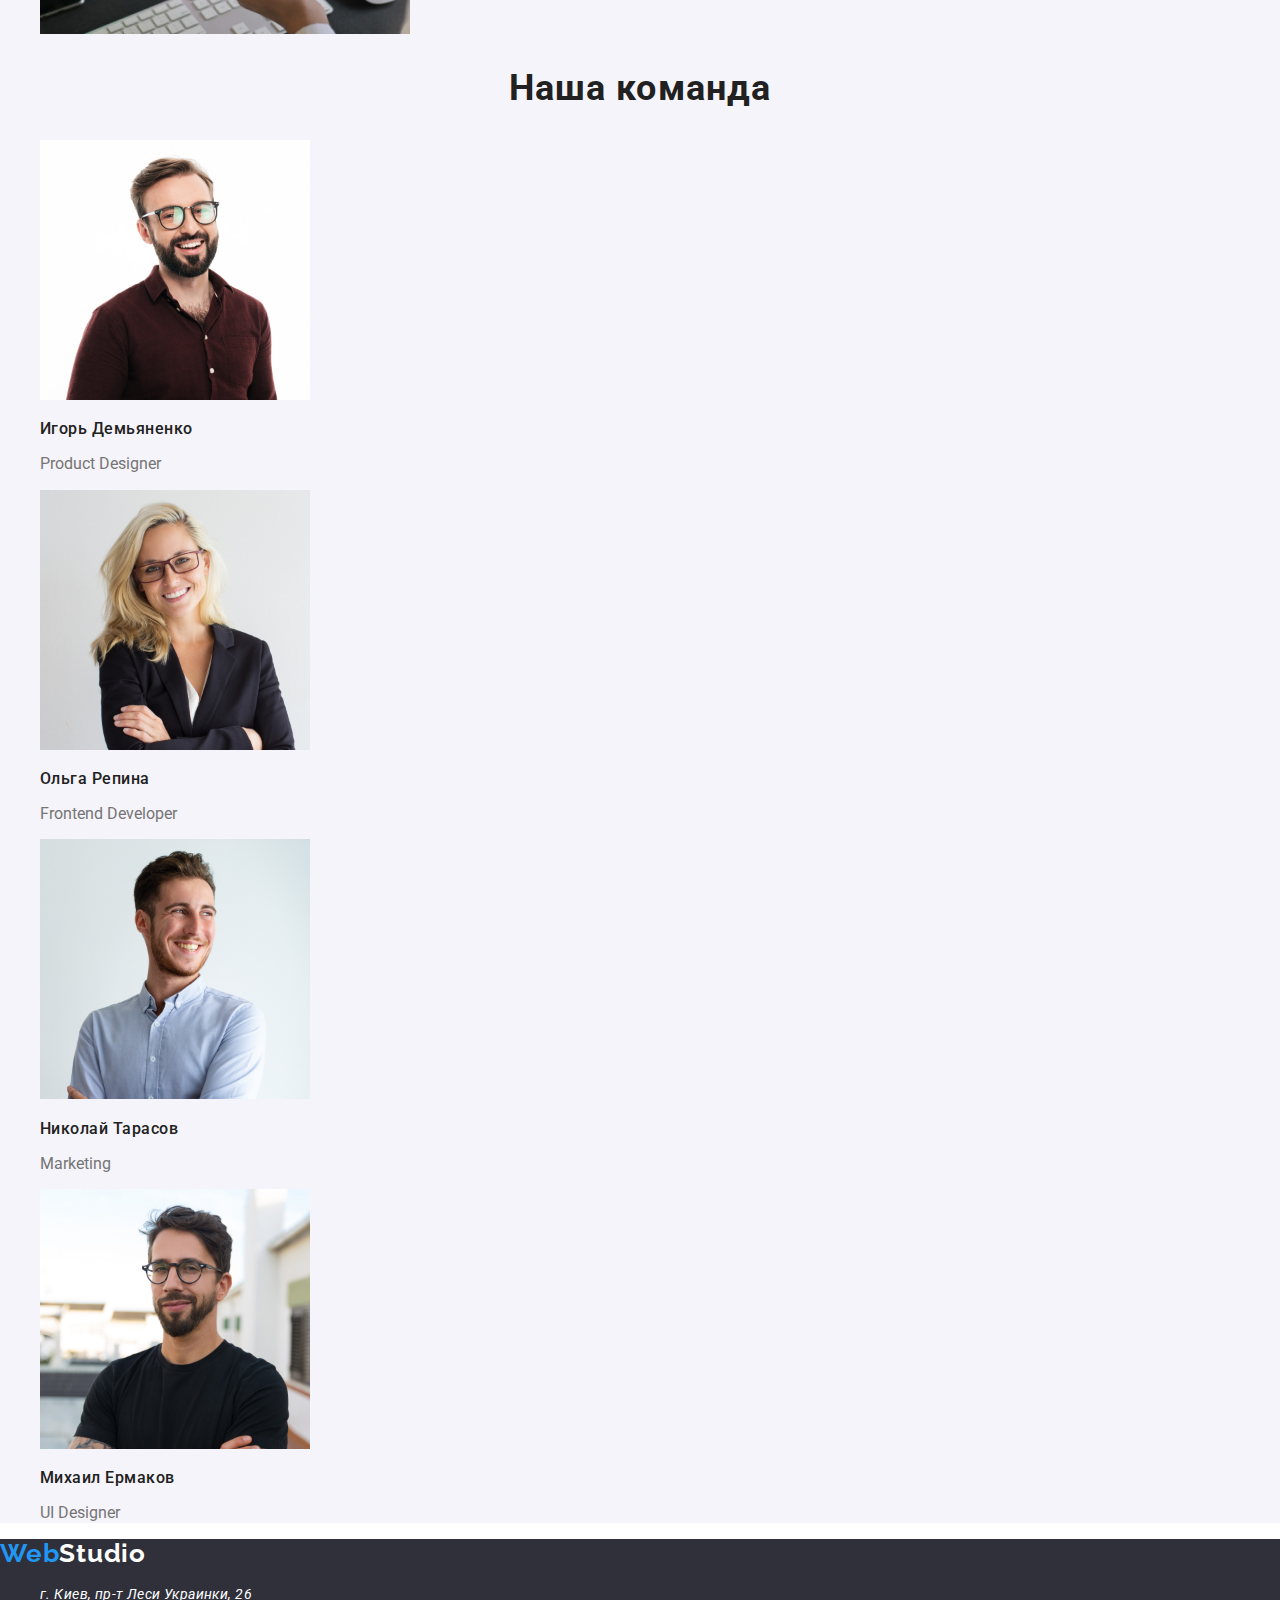
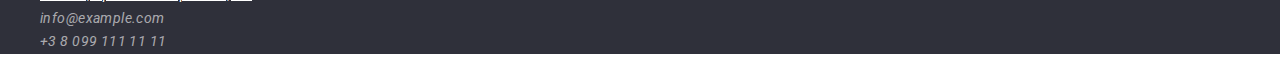
==== commit d51996f8: "2-Портфолио" ====
--- a/index.html
+++ b/index.html
@@ -21,7 +21,7 @@
           <li><a href="#contacts" class="site-link">Контакты</a></li>
         </ul>
       </nav>
-    
+     
         <ul>
           <li><a href="mailto:info@devstudio.com" class="info">info@devstudio.com</a></li>
           <li><a href="tel:+380961111111" class="info">+38 096 111 11 11</a></li>        
@@ -124,9 +124,9 @@
         
         <address id="contacts" class="f-address">
             <ul>
-                <li><a href="https://goo.gl/maps/YbcNqUV9bsxS3P7BA" target="blanc" rel="noopener noopener" class="f-address"> г. Киев, пр-т Леси Украинки, 26 </a></li>
+                <li><a href="https://goo.gl/maps/YbcNqUV9bsxS3P7BA" target="blanc" rel="noopener noopener" class="f-address">г. Киев, пр-т Леси Украинки, 26</a></li>
                 <li><a href="mailto:info@example.com" class="footer-info">info@example.com</a></li>
-                <li><a href="tel:+380991111111" class="footer-info">+380991111111</a></li>
+                <li><a href="tel:+380991111111" class="footer-info">+3 8 099 111 11 11</a></li>
             </ul>
         </address>
     </footer>
--- a/css/styles.css
+++ b/css/styles.css
@@ -246,6 +246,7 @@
 .f-address:hover,
 .f-address:focus{
     color: var(--blue);
+    text-decoration: none;
 }
 
 .footer-info {
